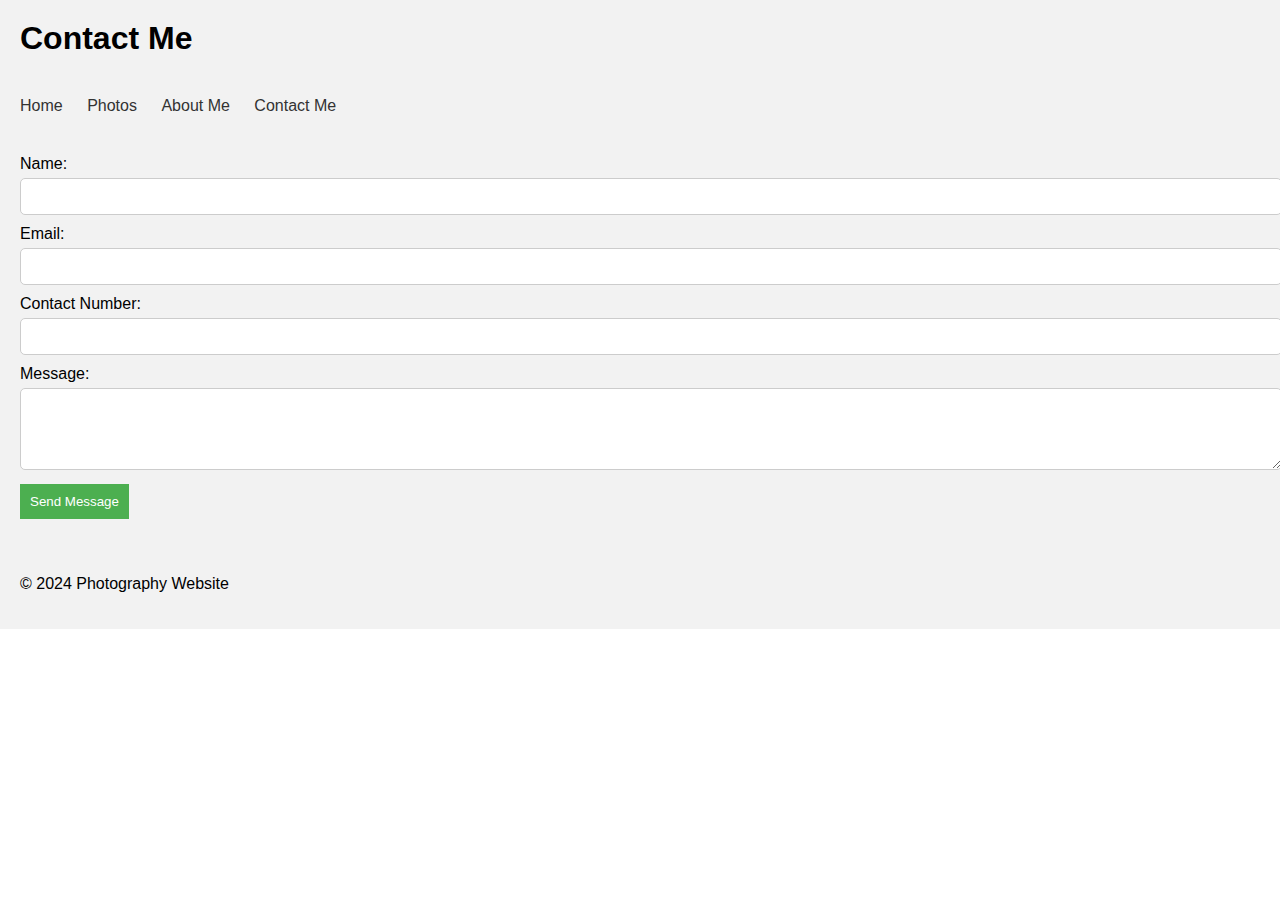
==== contact.html @ 144aba91 "Index" ====
<!DOCTYPE html>
<html lang="en">
<head>
    <meta charset="UTF-8">
    <meta name="viewport" content="width=device-width, initial-scale=1.0">
    <title>Photography Website - Contact Me</title>
    <link rel="stylesheet" href="style.css">
</head>
<body>
    <header>
        <h1>Contact Me</h1>
    </header>
    <nav>
        <ul>
            <li><a href="index.html">Home</a></li>
            <li><a href="photos.html">Photos</a></li>
            <li><a href="aboutme.html">About Me</a></li>
            <li><a href="contact.html">Contact Me</a></li>
        </ul>
    </nav>
    <main>
        <form id="contact-form">
            <label for="name">Name:</label>
            <input type="text" id="name" name="name" required>
            <label for="email">Email:</label>
            <input type="email" id="email" name="email" required>
            <label for="phone">Contact Number:</label>
            <input type="tel" id="phone" name="phone">
            <label for="message">Message:</label>
            <textarea id="message" name="message" rows="4" required></textarea>
            <button type="submit">Send Message</button>
        </form>
    </main>
    <footer>
        <p>&copy; 2024 Photography Website</p>
    </footer>
</body>
</html>
---- style.css ----
body {
    font-family: Arial, sans-serif;
    margin: 0;
    padding: 0;
}

header, nav, main, footer {
    padding: 20px;
    background-color: #f2f2f2;
}

header h1 {
    margin: 0;
}

nav ul {
    list-style-type: none;
    margin: 0;
    padding: 0;
}

nav ul li {
    display: inline;
    margin-right: 20px;
}

nav ul li a {
    text-decoration: none;
    color: #333;
}

main {
    padding: 20px;
}

form label {
    display: block;
    margin-bottom: 5px;
}

form input, form textarea {
    margin-bottom: 10px;
    width: 100%;
    padding: 10px;
    border: 1px solid #ccc;
    border-radius: 5px;
}

form button {
    padding: 10px;
    background-color: #4CAF50;
    color: white;
    border: none;
    cursor: pointer;
}

form button:hover {
    background-color: #45a049;
}
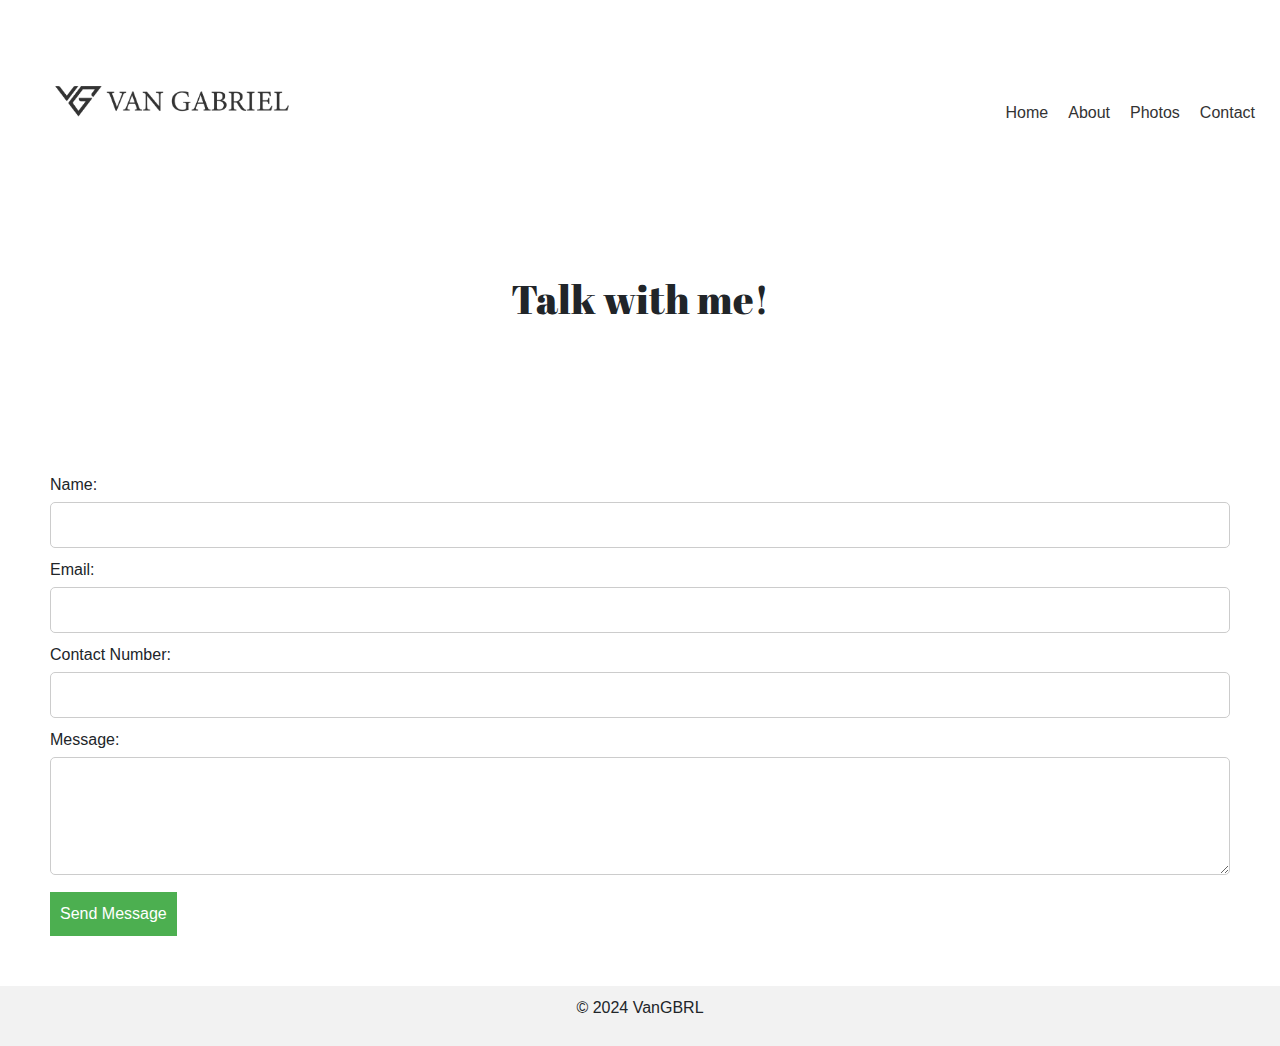
==== commit cadd7f02: "update" ====
--- a/contact.html
+++ b/contact.html
@@ -3,36 +3,49 @@
 <head>
     <meta charset="UTF-8">
     <meta name="viewport" content="width=device-width, initial-scale=1.0">
-    <title>Photography Website - Contact Me</title>
+    <title>VanGBRL</title>
+    <link rel="stylesheet" href="https://fonts.googleapis.com/css2?family=Abril+Fatface&display=swap">
     <link rel="stylesheet" href="style.css">
+    <link rel="stylesheet" href="https://maxcdn.bootstrapcdn.com/bootstrap/4.5.2/css/bootstrap.min.css">
 </head>
 <body>
-    <header>
-        <h1>Contact Me</h1>
+    <header class="header">
+        <div class="logo-heading">
+            <a href="index.html"><img src="logoimg/Logo-05.png" alt="Van Gabriel Logo"></a>
+        </div>
+        <nav>
+            <ul>
+                <li><a href="index.html">Home</a></li>
+                <li><a href="#about">About</a></li>
+                <li><a href="#photos">Photos</a></li>
+                <li><a href="contact.html">Contact</a></li>
+            </ul>
+        </nav>
     </header>
-    <nav>
-        <ul>
-            <li><a href="index.html">Home</a></li>
-            <li><a href="photos.html">Photos</a></li>
-            <li><a href="aboutme.html">About Me</a></li>
-            <li><a href="contact.html">Contact Me</a></li>
-        </ul>
-    </nav>
-    <main>
-        <form id="contact-form">
-            <label for="name">Name:</label>
-            <input type="text" id="name" name="name" required>
-            <label for="email">Email:</label>
-            <input type="email" id="email" name="email" required>
-            <label for="phone">Contact Number:</label>
-            <input type="tel" id="phone" name="phone">
-            <label for="message">Message:</label>
-            <textarea id="message" name="message" rows="4" required></textarea>
-            <button type="submit">Send Message</button>
-        </form>
-    </main>
+    <div class="site-title">
+        <h1>Talk with me!</h1>
+    </div>
+        <main>
+            <form id="contact-form">
+                <label for="name">Name:</label>
+                <input type="text" id="name" name="name" required>
+                <label for="email">Email:</label>
+                <input type="email" id="email" name="email" required>
+                <label for="phone">Contact Number:</label>
+                <input type="tel" id="phone" name="phone">
+                <label for="message">Message:</label>
+                <textarea id="message" name="message" rows="4" required></textarea>
+                <button type="submit">Send Message</button>
+            </form>
+        </main>
+       
+   
     <footer>
-        <p>&copy; 2024 Photography Website</p>
+        <p>&copy; 2024 VanGBRL</p>
     </footer>
+   
+    <script src="https://ajax.googleapis.com/ajax/libs/jquery/3.5.1/jquery.min.js"></script>
+    <script src="https://cdnjs.cloudflare.com/ajax/libs/popper.js/1.16.0/umd/popper.min.js"></script>
+    <script src="https://maxcdn.bootstrapcdn.com/bootstrap/4.5.2/js/bootstrap.min.js"></script>
 </body>
 </html>
--- a/style.css
+++ b/style.css
@@ -1,26 +1,73 @@
 body {
-    font-family: Arial, sans-serif;
+    background-color: whitesmoke;
     margin: 0;
     padding: 0;
 }
 
-header, nav, main, footer {
-    padding: 20px;
-    background-color: #f2f2f2;
-}
-
-header h1 {
+.site-title {
+    text-align: center;
+    margin-top: 50px;
+    margin-bottom: 50px;
+}
+
+.site-title h1 {
+    font-family: 'Abril Fatface', cursive;
+    font-size: 2.5rem;
+    margin-bottom: 10px;
+}
+
+.site-title h2 {
+    font-family: 'Abril Fatface', cursive;
+    font-style: italic;
+    font-size: 1.5rem;
+    margin-top: 0;
+}
+
+.header {
+    display: flex;
+    justify-content: space-between;
+    align-items: center;
+    padding: 0px;
+    background-size: cover;
+    margin-top: 0; 
+}
+
+header .logo-heading {
+    display: flex;
+    align-items: center;
+}
+
+.logo-heading img {
+    max-width: 300px;
+    max-height: 300px;
+    margin-right: 5px;
+}
+
+header .logo-heading h1 {
     margin: 0;
+    color: #333;
+    padding: 5px;
+    display: flex;
+    align-items: center;
+}
+
+nav, main, footer {
+    padding: 5px;
+}
+
+nav {
+    margin-left: auto;
 }
 
 nav ul {
     list-style-type: none;
     margin: 0;
     padding: 0;
+    display: flex;
 }
 
 nav ul li {
-    display: inline;
+    display: flex;
     margin-right: 20px;
 }
 
@@ -29,9 +76,114 @@
     color: #333;
 }
 
+nav ul li a:hover {
+    text-decoration: none;
+    color: inherit;
+}
+
 main {
+        padding: 50px;
+        margin-top: 100px; 
+   
+}
+
+.about {
+    text-align: center; 
+}
+
+.about h2 {
+    font-family: 'Abril Fatface', cursive;
+    margin-bottom: 5rem; 
+}
+
+.about-section {
+    display: flex;
+    justify-content: space-between;
+    align-items: flex-start;
+}
+
+.content {
+    font-family: 'Playfair Display', serif;
+    flex: 1;
+    z-index: 1;
+    margin-bottom: 3em; 
+}
+
+.containerimg {
+    width: 100%;
+    max-width: 250px; 
+    height: auto;
+    overflow: hidden;
+    border: 5px solid #ffffff00;
+    border-radius: 8px;
+    box-shadow: 15px 30px 35px rgba(2, 2, 14, 0.3);
+}
+
+
+.wrapperimg {
+    display: flex;
+    gap: 10px;
+    animation: slide 16s infinite;
+    width: 100%;
+}
+
+.wrapperimg img {
+    width: auto; 
+    height: 100%; 
+    max-height: 225px; 
+    border-radius: 8px;
+}
+
+@keyframes slide {
+    0% {
+        transform: translateX(0);
+    }
+    25% {
+        transform: translateX(0);
+    }
+    30% {
+        transform: translateX(-100%);
+    }
+    50% {
+        transform: translateX(-100%);
+    }
+    55% {
+        transform: translateX(-200%);
+    }
+    75% {
+        transform: translateX(-200%);
+    }
+    80% {
+        transform: translateX(-300%);
+    }
+    100% {
+        transform: translateX(-300%);
+    }   
+}
+
+.photos h2 {
+    font-family: 'Abril Fatface', cursive;
+    text-align: center;
+    margin-bottom: 10rem;
+}
+
+.photos {
     padding: 20px;
 }
+
+.photo-gallery {
+    display: flex;
+    flex-wrap: wrap;
+    gap: 10px;
+}
+
+.photo-gallery img {
+    width: calc(33.33% - 10px);
+    height: auto;
+    border-radius: 8px;
+    object-fit: cover;
+}
+
 
 form label {
     display: block;
@@ -57,3 +209,16 @@
 form button:hover {
     background-color: #45a049;
 }
+
+footer {
+    position: relative;
+    background-color: #f2f2f2;
+    padding: 10px 0;
+    text-align: center;
+}
+
+.carousel-indicators li {
+    background-color: #888; 
+    border-color: #888; 
+}
+
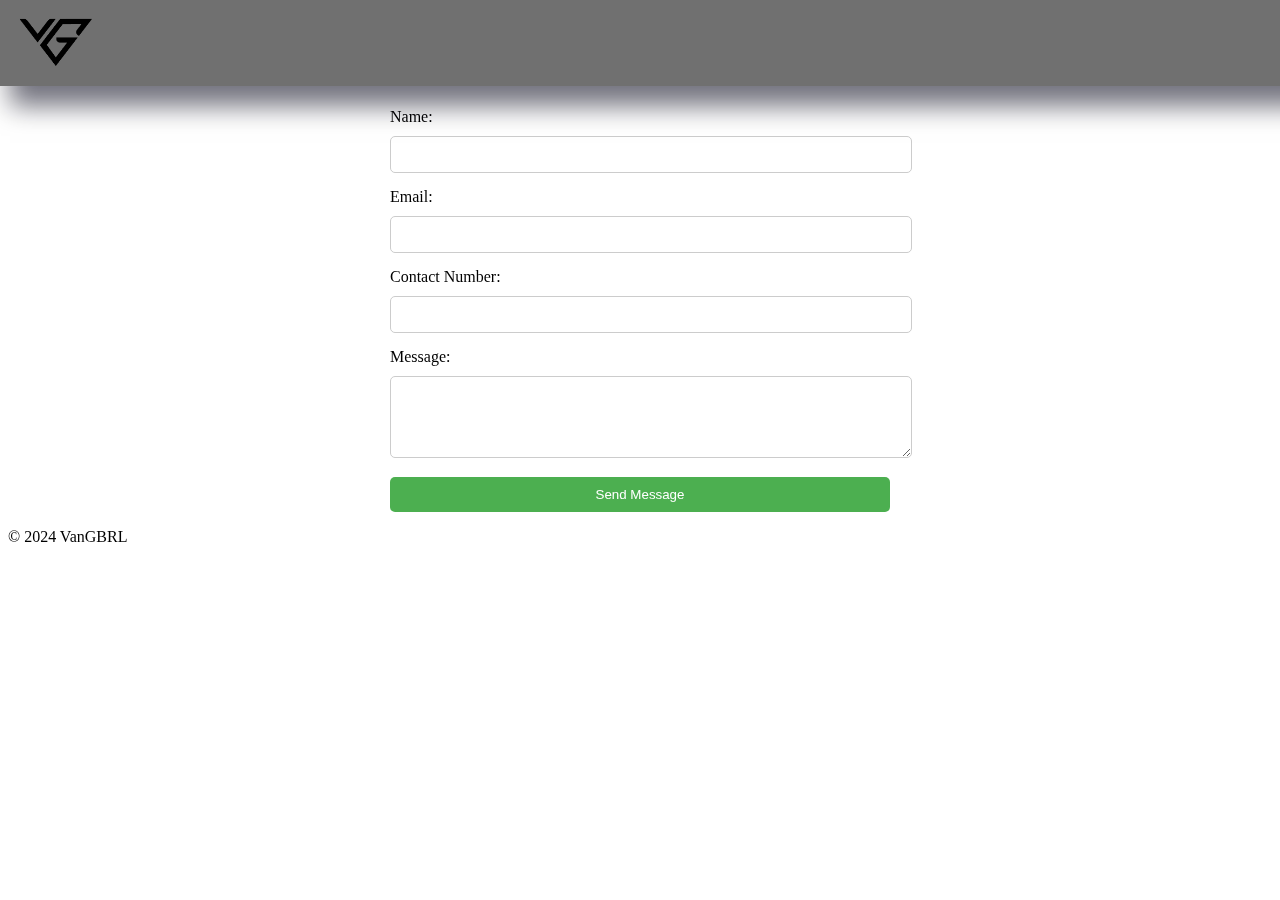
==== commit 9da2a658: "update" ====
--- a/contact.html
+++ b/contact.html
@@ -4,26 +4,15 @@
     <meta charset="UTF-8">
     <meta name="viewport" content="width=device-width, initial-scale=1.0">
     <title>VanGBRL</title>
-    <link rel="stylesheet" href="https://fonts.googleapis.com/css2?family=Abril+Fatface&display=swap">
+    <link href='https://unpkg.com/boxicons@2.1.4/css/boxicons.min.css' rel='stylesheet'>
     <link rel="stylesheet" href="style.css">
-    <link rel="stylesheet" href="https://maxcdn.bootstrapcdn.com/bootstrap/4.5.2/css/bootstrap.min.css">
 </head>
 <body>
     <header class="header">
-        <div class="logo-heading">
-            <a href="index.html"><img src="logoimg/Logo-05.png" alt="Van Gabriel Logo"></a>
-        </div>
-        <nav>
-            <ul>
-                <li><a href="index.html">Home</a></li>
-                <li><a href="#about">About</a></li>
-                <li><a href="#photos">Photos</a></li>
-                <li><a href="contact.html">Contact</a></li>
-            </ul>
-        </nav>
+        <a href="index.html" class="logo"><img src="logoimg/Logoblack-05.png" alt="Van Gabriel Logo"></a>
     </header>
-    <div class="site-title">
-        <h1>Talk with me!</h1>
+       <div class="site-title">
+        <h1>Connect with me!!</h1>
     </div>
         <main>
             <form id="contact-form">
@@ -44,8 +33,29 @@
         <p>&copy; 2024 VanGBRL</p>
     </footer>
    
-    <script src="https://ajax.googleapis.com/ajax/libs/jquery/3.5.1/jquery.min.js"></script>
-    <script src="https://cdnjs.cloudflare.com/ajax/libs/popper.js/1.16.0/umd/popper.min.js"></script>
-    <script src="https://maxcdn.bootstrapcdn.com/bootstrap/4.5.2/js/bootstrap.min.js"></script>
+    <script>document.addEventListener("DOMContentLoaded", function() {
+        var headerHeight = document.querySelector('.header').offsetHeight;
+    
+        document.querySelectorAll('.navbar a').forEach(anchor => {
+            anchor.addEventListener('click', function(e) {
+                if (this.getAttribute('href').startsWith('#')) {
+                    e.preventDefault();
+                    
+                    const targetId = this.getAttribute('href').substring(1);
+                    const targetElement = document.getElementById(targetId);
+    
+                    if (targetElement) {
+                        const offsetTop = targetElement.offsetTop - headerHeight;
+    
+                        window.scrollTo({
+                            top: offsetTop,
+                            behavior: 'smooth'
+                        });
+                    }
+                }
+            });
+        });
+    });
+    </script>
 </body>
 </html>
--- a/style.css
+++ b/style.css
@@ -1,224 +1,431 @@
-body {
-    background-color: whitesmoke;
-    margin: 0;
-    padding: 0;
-}
+@import url('https://fonts.googleapis.com/css2?family=Montserrat:ital,wght@0,100..900;1,100..900&display=swap');
+
+.header {
+    position: fixed;
+    top: 0;
+    left: 0;
+    width: 100%;
+    padding: 1rem; 
+    display: flex;
+    justify-content: flex-start; 
+    align-items: center;
+    z-index: 1000;
+    background-color: rgba(0, 0, 0, 0.56);
+    backdrop-filter: blur(50px); 
+    transition: filter 0.3s ease; 
+    box-shadow: 10px 20px 25px rgba(2, 2, 14, 0.551);
+}
+
+.header:hover {
+    filter: brightness(1.50); 
+}
+
+.logo img {
+    height: 50px; 
+}
+
+.navbar {
+    padding: 1rem;
+    position: fixed; 
+    top: 0; 
+    right: 0; 
+    width: auto; 
+}
+
+.navbar a {
+    color: #fff; 
+    text-decoration: none; 
+    padding: 1rem; 
+    transition: transform 0.3s ease, box-shadow 0.3s ease;
+}
+
+.navbar a:hover {
+    transform: scale(1.30); 
+}
+
+.site-titleindex {
+    text-align: center;
+    margin-top: 50px;
+    padding: 100px 20px; 
+    background-color: #f8f8f8; 
+}
+
+.site-titleindex {
+    text-align: center;
+    margin-top: 50px;
+    padding: 100px 20px; 
+    background: linear-gradient(to bottom, #ffffff 0%, #f8f8f8 100%);
+    border-radius: 10px; 
+    box-shadow: 0 0 20px rgba(0, 0, 0, 0.1); 
+}
+
+.site-titleindex h1 {
+    font-size: 5rem; 
+    font-weight: bold;
+    margin-bottom: 10px;
+    font-family: 'Montserrat', sans-serif;
+    color: #333; 
+}
+
+.site-titleindex h2 {
+    font-size: 2rem; 
+    color: #666;
+    font-family: 'Montserrat', sans-serif;
+    margin-bottom: 20px;
+}
+
+.site-titleindex h3 {
+    font-size: 1.2rem; 
+    color: #999;
+    font-family: 'Montserrat', sans-serif;
+    margin-top: 10px; 
+}
+
+.about h2 {
+    text-align: left; 
+    font-size: 2.625rem; 
+    font-weight: bold; 
+    color: #333; 
+    padding-bottom: 100px;
+    margin-bottom: 40px; 
+    font-family: 'Montserrat', sans-serif;
+}
+
+
+.about h2 {
+  text-align: left;
+  font-size: 2.625rem;
+  font-weight: bold;
+  color: #333;
+ padding: 40px;
+  margin-bottom: 20px;
+  font-family: 'Montserrat', sans-serif;
+}
+
+
+.about-section {
+  display: flex;
+  flex-wrap: wrap;
+  justify-content: space-between;
+  padding: 40px; 
+}
+
+.content {
+  flex: 1;
+  margin-right: 40px; 
+  margin-bottom: 20px; 
+}
+
+
+#slideshow {
+  width: 350px;
+  height: 500px;
+  overflow: hidden;
+  border: 20px solid #ffffff;
+  border-radius: 8px;
+  box-shadow: 10px 25px 30px rgba(30,30,200,0.3);
+  position: relative;
+}
+
+#slideshow .slide-wrapper {
+  width: 1400px; 
+  display: flex;
+  animation: slide 16s infinite;
+}
+
+#slideshow .slide {
+  width: calc((500px / 3) * 4);
+  height: 500px;
+  position: relative;
+  overflow: hidden;
+}
+
+#slideshow .slide img {
+  width: 100%;
+  height: 100%;
+  object-fit: cover; 
+}
+
+@keyframes slide {
+  0% {
+      transform: translateX(0);
+  }
+  25% {
+      transform: translateX(0);
+  }
+  30% {
+      transform: translateX(-25%);
+  }
+  50% {
+      transform: translateX(-25%);
+  }
+  55% {
+      transform: translateX(-50%);
+  }
+  75% {
+      transform: translateX(-50%);
+  }
+  80% {
+      transform: translateX(-75%);
+  }
+  100% {
+      transform: translateX(-75%);
+  }
+}
+
+.container {
+  display: grid;
+  grid-template-columns: repeat(6, 1fr); /* Adjusted for 21 photos */
+  grid-auto-rows: 100px 300px;
+  grid-gap: 10px;
+  grid-auto-flow: dense;
+  padding-bottom: 200px;
+}
+
+.gallery-item{
+  width:100%;
+  height:100%;
+  position:relative;
+}
+
+.gallery-item .image{
+  width:100%;
+  height:100%;
+  overflow:hidden;
+}
+
+.gallery-item .image img{
+  width:100%;
+  height:100%;
+  object-fit: cover;
+  object-position:50% 50%;
+  cursor:pointer;
+  transition:.5s ease-in-out;
+}
+.gallery-item:hover .image img{
+  transform:scale(1.5);
+}
+
+.w-1 {
+  grid-column: span 1;
+}
+.w-2 {
+  grid-column: span 2;
+}
+.w-3 {
+  grid-column: span 3;
+}
+.w-4 {
+  grid-column: span 4;
+}
+.w-5 {
+  grid-column: span 5;
+}
+.w-6 {
+  grid-column: span 6;
+}
+.w-7 {
+  grid-column: span 7;
+}
+
+.h-1 {
+  grid-row: span 1;
+}
+.h-2 {
+  grid-row: span 2;
+}
+.h-3 {
+  grid-row: span 3;
+}
+.h-4 {
+  grid-row: span 4;
+}
+.h-5 {
+  grid-row: span 5;
+}
+.h-6 {
+  grid-row: span 6;
+}
+.h-7 {
+  grid-row: span 7;
+}
+
 
 .site-title {
     text-align: center;
-    margin-top: 50px;
-    margin-bottom: 50px;
-}
-
-.site-title h1 {
-    font-family: 'Abril Fatface', cursive;
-    font-size: 2.5rem;
-    margin-bottom: 10px;
-}
-
-.site-title h2 {
-    font-family: 'Abril Fatface', cursive;
-    font-style: italic;
-    font-size: 1.5rem;
-    margin-top: 0;
-}
-
-.header {
-    display: flex;
-    justify-content: space-between;
-    align-items: center;
-    padding: 0px;
-    background-size: cover;
-    margin-top: 0; 
-}
-
-header .logo-heading {
-    display: flex;
-    align-items: center;
-}
-
-.logo-heading img {
-    max-width: 300px;
-    max-height: 300px;
-    margin-right: 5px;
-}
-
-header .logo-heading h1 {
-    margin: 0;
-    color: #333;
-    padding: 5px;
-    display: flex;
-    align-items: center;
-}
-
-nav, main, footer {
-    padding: 5px;
-}
-
-nav {
-    margin-left: auto;
-}
-
-nav ul {
-    list-style-type: none;
-    margin: 0;
-    padding: 0;
-    display: flex;
-}
-
-nav ul li {
-    display: flex;
-    margin-right: 20px;
-}
-
-nav ul li a {
-    text-decoration: none;
-    color: #333;
-}
-
-nav ul li a:hover {
-    text-decoration: none;
-    color: inherit;
-}
-
-main {
-        padding: 50px;
-        margin-top: 100px; 
-   
-}
-
-.about {
-    text-align: center; 
-}
-
-.about h2 {
-    font-family: 'Abril Fatface', cursive;
-    margin-bottom: 5rem; 
-}
-
-.about-section {
-    display: flex;
-    justify-content: space-between;
-    align-items: flex-start;
-}
-
-.content {
-    font-family: 'Playfair Display', serif;
-    flex: 1;
-    z-index: 1;
-    margin-bottom: 3em; 
-}
-
-.containerimg {
-    width: 100%;
-    max-width: 250px; 
-    height: auto;
-    overflow: hidden;
-    border: 5px solid #ffffff00;
-    border-radius: 8px;
-    box-shadow: 15px 30px 35px rgba(2, 2, 14, 0.3);
-}
-
-
-.wrapperimg {
-    display: flex;
-    gap: 10px;
-    animation: slide 16s infinite;
-    width: 100%;
-}
-
-.wrapperimg img {
-    width: auto; 
-    height: 100%; 
-    max-height: 225px; 
-    border-radius: 8px;
-}
-
-@keyframes slide {
-    0% {
-        transform: translateX(0);
-    }
-    25% {
-        transform: translateX(0);
-    }
-    30% {
-        transform: translateX(-100%);
-    }
-    50% {
-        transform: translateX(-100%);
-    }
-    55% {
-        transform: translateX(-200%);
-    }
-    75% {
-        transform: translateX(-200%);
-    }
-    80% {
-        transform: translateX(-300%);
-    }
-    100% {
-        transform: translateX(-300%);
-    }   
-}
-
-.photos h2 {
-    font-family: 'Abril Fatface', cursive;
-    text-align: center;
-    margin-bottom: 10rem;
-}
-
-.photos {
-    padding: 20px;
-}
-
-.photo-gallery {
-    display: flex;
-    flex-wrap: wrap;
-    gap: 10px;
-}
-
-.photo-gallery img {
-    width: calc(33.33% - 10px);
-    height: auto;
-    border-radius: 8px;
-    object-fit: cover;
-}
-
+    margin-top: 50px; 
+}
+
+#contact-form {
+    max-width: 500px;
+    margin: 0 auto; 
+}
 
 form label {
     display: block;
-    margin-bottom: 5px;
-}
-
-form input, form textarea {
-    margin-bottom: 10px;
+    margin-bottom: 10px; 
+}
+
+form input,
+form textarea {
     width: 100%;
     padding: 10px;
     border: 1px solid #ccc;
     border-radius: 5px;
+    margin-bottom: 15px;
 }
 
 form button {
+    width: 100%; 
     padding: 10px;
     background-color: #4CAF50;
     color: white;
     border: none;
     cursor: pointer;
+    border-radius: 5px;
 }
 
 form button:hover {
     background-color: #45a049;
 }
 
-footer {
-    position: relative;
-    background-color: #f2f2f2;
-    padding: 10px 0;
-    text-align: center;
-}
-
-.carousel-indicators li {
-    background-color: #888; 
-    border-color: #888; 
-}
-
+
+.footer-distributed{
+  background: transparent;
+  box-shadow: 0 1px 1px 0 rgba(0, 0, 0, 0.12);
+  box-sizing: border-box;
+  width: 100%;
+  text-align: left;
+  font-family: acumin-pro, system-ui, sans-serif;
+  font: bold 10px;
+  padding-top: 10px;
+  padding-left: 50px;
+  padding-right: 50px;
+}
+
+.footer-distributed .footer-left,
+.footer-distributed .footer-center,
+.footer-distributed .footer-right{
+  display: inline-block;
+  vertical-align: top;
+}
+
+/* Footer left */
+
+.footer-distributed .footer-left{
+  width: 40%;
+}
+.footer-distributed .footer-left img{
+  padding-top: 10px;
+  width: 100px;
+  height: 100%;
+}
+
+
+
+/* Footer links */
+
+.footer-distributed .footer-links{
+  color:  #0e0e0ed4;
+  margin: 20px 0 12px;
+  padding: 0;
+}
+
+.footer-distributed .footer-links a{
+  display:inline-block;
+  line-height: 1.8;
+  font-weight:400;
+  text-decoration: none;
+  color:  inherit;
+}
+
+.footer-distributed .footer-company-name{
+  color:  #0e0e0ed4;
+  font-size: 12px;
+  font-weight: normal;
+  margin: 0;
+}
+
+/* Footer Center */
+
+.footer-distributed .footer-center i {
+  color:#0e0e0ed4;
+  font-size: 25px; /* Changed to 25px */
+  width: 38px;
+  height: 38px;
+  border-radius: 50%;
+  text-align: center;
+  line-height: 42px;
+  margin: 10px 15px;
+  vertical-align: middle;
+}
+
+.footer-distributed .footer-center i.fa-envelope {
+  font-size: 17px; /* Changed to 17px */
+  line-height: 38px;
+}
+
+.footer-distributed .footer-center p {
+  display: inline-block;
+  color:#0e0e0ed4;
+  font-weight: 400;
+  vertical-align: middle;
+  margin: 0;
+  font-size: 15px; /* Added font size 15px */
+}
+
+.footer-distributed .footer-center p span {
+  display: block;
+  font-weight: normal;
+  font-size: 14px; /* Changed to 14px */
+  line-height: 2;
+}
+
+.footer-distributed .footer-center p a {
+  text-decoration: none;
+}
+
+
+.footer-distributed .footer-links a:before {
+  content: "|";
+  font-weight:3150;
+  font-size: 20px;
+  left: 0;
+  color:#0e0e0ed4;
+  display: inline-block;
+  padding-right: 5px;
+}
+
+.footer-distributed .footer-links .link-1:before {
+  content: none;
+}
+
+/* Footer Right */
+
+.footer-distributed .footer-right{
+  width: 20%;
+}
+
+.footer-distributed .footer-icons{
+  margin-top: 25px;
+  display: flex;
+  justify-content: flex-end; 
+}
+
+.footer-distributed .footer-icons a{
+  display: inline-block;
+  width: 35px;
+  height: 35px;
+  cursor: pointer;
+  border-radius: 2px;
+  font-size: 20px;
+  color:#0e0e0ed4;
+  text-align: right;
+  line-height: 35px;
+  margin-right: 0;
+  margin-bottom: 5px;
+}
+
+html {
+  scroll-behavior: smooth;
+}
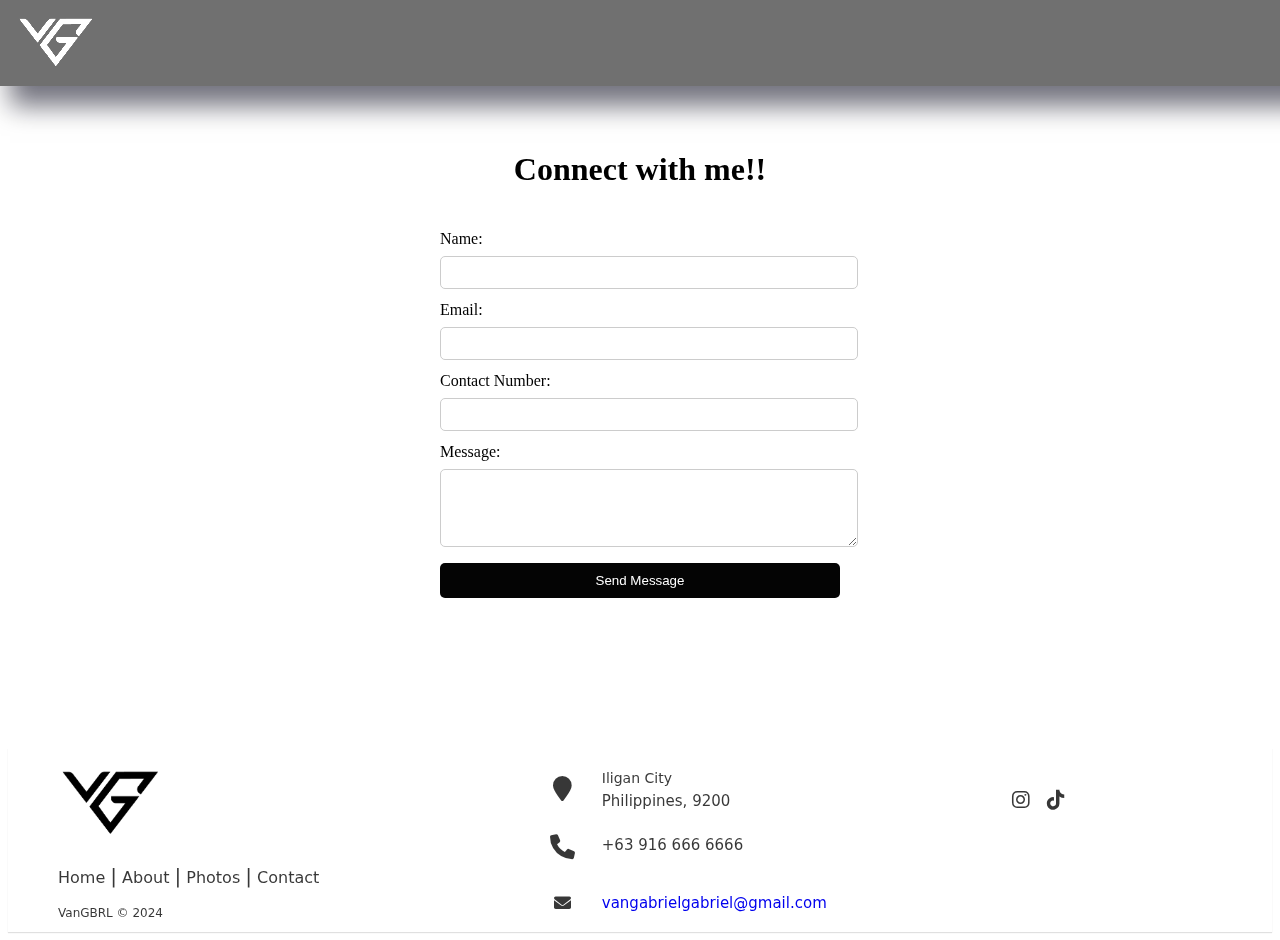
==== commit a37bf476: "update" ====
--- a/contact.html
+++ b/contact.html
@@ -6,15 +6,16 @@
     <title>VanGBRL</title>
     <link href='https://unpkg.com/boxicons@2.1.4/css/boxicons.min.css' rel='stylesheet'>
     <link rel="stylesheet" href="style.css">
+    <link rel="stylesheet" href="https://cdnjs.cloudflare.com/ajax/libs/font-awesome/6.0.0-beta3/css/all.min.css">
 </head>
 <body>
     <header class="header">
-        <a href="index.html" class="logo"><img src="logoimg/Logoblack-05.png" alt="Van Gabriel Logo"></a>
+        <a href="index.html" class="logo"><img src="logoimg/Logo-05.png" alt="Van Gabriel Logo"></a>
     </header>
        <div class="site-title">
         <h1>Connect with me!!</h1>
     </div>
-        <main>
+        <main class="bodyform">
             <form id="contact-form">
                 <label for="name">Name:</label>
                 <input type="text" id="name" name="name" required>
@@ -28,11 +29,64 @@
             </form>
         </main>
        
-   
-    <footer>
-        <p>&copy; 2024 VanGBRL</p>
-    </footer>
-   
+        <footer class="footer-distributed">
+        
+            <div class="footer-left">
+      
+              <img src="logoimg/Logoblack-05.png">
+      
+              <p class="footer-links">
+                <a href="#" class="link-1">Home</a>
+              
+                <a href="#">About</a>
+              
+                <a href="#">Photos</a>
+                
+                
+                <a href="#">Contact</a>
+              </p>
+      
+              <p class="footer-company-name">VanGBRL © 2024</p>
+            </div>
+      
+            <div class="footer-center">
+      
+              <div>
+                <i class="fa fa-map-marker"></i>
+                <p><span>Iligan City</span> Philippines, 9200</p>
+              </div>
+      
+              <div>
+                <i class="fa fa-phone"></i>
+                <p>+63 916 666 6666</p>
+              </div>
+      
+              <div>
+                <i class="fa fa-envelope"></i>
+                <p><a href="mailto:support@company.com">vangabrielgabriel@gmail.com</a></p>
+              </div>
+      
+            </div>
+      
+            <div class="footer-right">
+      
+              <div class="footer-icons">
+      
+                  <a href="https://www.instagram.com/vangbrl?igsh=cHNwZmowbm52Y3lt
+                  "><i class="fab fa-instagram"></i></a>
+                  <a href="https://www.tiktok.com/@vangbrl___?_t=8lnHua6LATY&_r=1
+                  "><i class="fab fa-tiktok"></i></a>
+                  
+                
+                
+      
+              </div>
+      
+            </div>
+      
+          </footer>
+    
+        </section>
     <script>document.addEventListener("DOMContentLoaded", function() {
         var headerHeight = document.querySelector('.header').offsetHeight;
     
--- a/style.css
+++ b/style.css
@@ -175,7 +175,7 @@
 
 .container {
   display: grid;
-  grid-template-columns: repeat(6, 1fr); /* Adjusted for 21 photos */
+  grid-template-columns: repeat(6, 1fr);
   grid-auto-rows: 100px 300px;
   grid-gap: 10px;
   grid-auto-flow: dense;
@@ -252,41 +252,47 @@
 
 
 .site-title {
-    text-align: center;
-    margin-top: 50px; 
+  padding-top: 100px;
+  padding-bottom: 20px; 
+  text-align: center;
+  margin-top: 30px; 
 }
 
 #contact-form {
-    max-width: 500px;
-    margin: 0 auto; 
+  max-width: 400px; 
+  margin: 0 auto; 
 }
 
 form label {
-    display: block;
-    margin-bottom: 10px; 
+  display: block;
+  margin-bottom: 8px; 
 }
 
 form input,
 form textarea {
-    width: 100%;
-    padding: 10px;
-    border: 1px solid #ccc;
-    border-radius: 5px;
-    margin-bottom: 15px;
+  width: 100%;
+  padding: 8px; 
+  border: 1px solid #ccc;
+  border-radius: 5px;
+  margin-bottom: 12px; 
 }
 
 form button {
-    width: 100%; 
-    padding: 10px;
-    background-color: #4CAF50;
-    color: white;
-    border: none;
-    cursor: pointer;
-    border-radius: 5px;
+  width: 100%; 
+  padding: 10px;
+  background-color: #040404;
+  color: white;
+  border: none;
+  cursor: pointer;
+  border-radius: 5px;
 }
 
 form button:hover {
-    background-color: #45a049;
+  background-color: #35353580;
+}
+
+.bodyform {
+  padding-bottom: 150px; 
 }
 
 
@@ -310,8 +316,6 @@
   vertical-align: top;
 }
 
-/* Footer left */
-
 .footer-distributed .footer-left{
   width: 40%;
 }
@@ -320,10 +324,6 @@
   width: 100px;
   height: 100%;
 }
-
-
-
-/* Footer links */
 
 .footer-distributed .footer-links{
   color:  #0e0e0ed4;
@@ -346,11 +346,9 @@
   margin: 0;
 }
 
-/* Footer Center */
-
 .footer-distributed .footer-center i {
   color:#0e0e0ed4;
-  font-size: 25px; /* Changed to 25px */
+  font-size: 25px; 
   width: 38px;
   height: 38px;
   border-radius: 50%;
@@ -361,7 +359,7 @@
 }
 
 .footer-distributed .footer-center i.fa-envelope {
-  font-size: 17px; /* Changed to 17px */
+  font-size: 17px; 
   line-height: 38px;
 }
 
@@ -371,13 +369,13 @@
   font-weight: 400;
   vertical-align: middle;
   margin: 0;
-  font-size: 15px; /* Added font size 15px */
+  font-size: 15px; 
 }
 
 .footer-distributed .footer-center p span {
   display: block;
   font-weight: normal;
-  font-size: 14px; /* Changed to 14px */
+  font-size: 14px; 
   line-height: 2;
 }
 
@@ -400,14 +398,13 @@
   content: none;
 }
 
-/* Footer Right */
-
 .footer-distributed .footer-right{
   width: 20%;
 }
 
 .footer-distributed .footer-icons{
   margin-top: 25px;
+  position: relative;
   display: flex;
   justify-content: flex-end; 
 }
@@ -426,6 +423,7 @@
   margin-bottom: 5px;
 }
 
+
 html {
   scroll-behavior: smooth;
 }
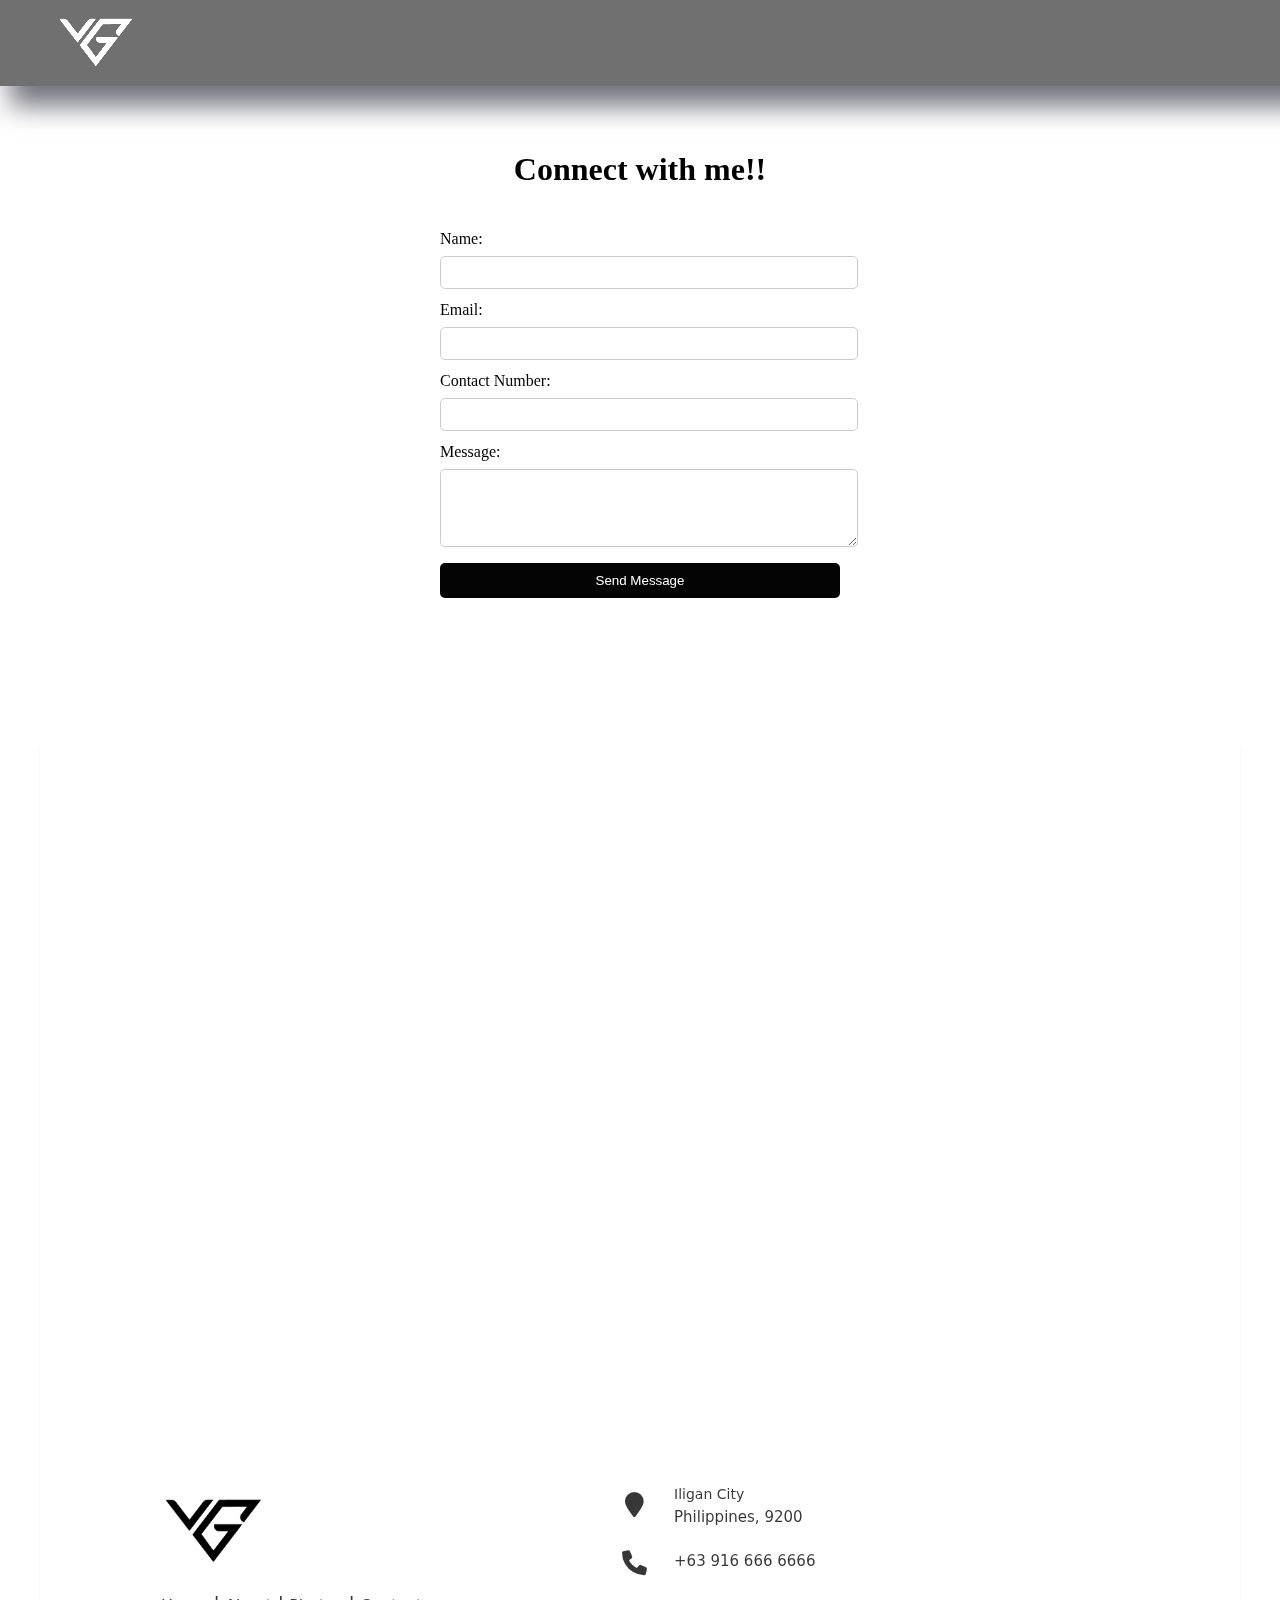
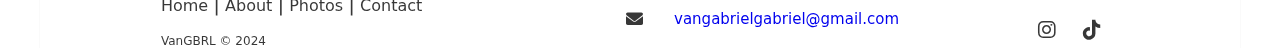
==== commit 878a0bcf: "lastupdate" ====
--- a/contact.html
+++ b/contact.html
@@ -10,8 +10,11 @@
 </head>
 <body>
     <header class="header">
-        <a href="index.html" class="logo"><img src="logoimg/Logo-05.png" alt="Van Gabriel Logo"></a>
+      <div class="header-content">  
+      <a href="index.html" class="logo"><img src="logoimg/Logo-05.png" alt="Van Gabriel Logo"></a>
+      </div>
     </header>
+
        <div class="site-title">
         <h1>Connect with me!!</h1>
     </div>
@@ -29,7 +32,7 @@
             </form>
         </main>
        
-        <footer class="footer-distributed">
+        <footer class="footer-distributed contact-footer">
         
             <div class="footer-left">
       
--- a/style.css
+++ b/style.css
@@ -1,4 +1,10 @@
 @import url('https://fonts.googleapis.com/css2?family=Montserrat:ital,wght@0,100..900;1,100..900&display=swap');
+
+body {
+  max-width: 1200px; /* Adjust the max-width as needed */
+  margin: 0 auto; /* Center the content horizontally */
+  padding: 0 20px; /* Add padding to keep content away from the edges */
+}
 
 .header {
     position: fixed;
@@ -16,6 +22,16 @@
     box-shadow: 10px 20px 25px rgba(2, 2, 14, 0.551);
 }
 
+.header-content {
+  max-width: 1200px; /* Adjust the max-width as needed */
+  width: 100%;
+  display: flex;
+  justify-content: space-between;
+  align-items: center;
+  margin: 0 auto; /* Center the content horizontally */
+}
+
+
 .header:hover {
     filter: brightness(1.50); 
 }
@@ -25,11 +41,11 @@
 }
 
 .navbar {
-    padding: 1rem;
-    position: fixed; 
-    top: 0; 
-    right: 0; 
-    width: auto; 
+  display: flex;
+  justify-content: space-between;
+  align-items: center; 
+  padding: 1rem;
+
 }
 
 .navbar a {
@@ -42,21 +58,28 @@
 .navbar a:hover {
     transform: scale(1.30); 
 }
+.carousel {
+  position: relative; 
+  z-index: 10;
+}
+
+.site-titleindex {
+  position: relative; 
+  z-index: 10;
+}
+
 
 .site-titleindex {
     text-align: center;
     margin-top: 50px;
     padding: 100px 20px; 
-    background-color: #f8f8f8; 
 }
 
 .site-titleindex {
     text-align: center;
     margin-top: 50px;
     padding: 100px 20px; 
-    background: linear-gradient(to bottom, #ffffff 0%, #f8f8f8 100%);
-    border-radius: 10px; 
-    box-shadow: 0 0 20px rgba(0, 0, 0, 0.1); 
+  
 }
 
 .site-titleindex h1 {
@@ -86,7 +109,9 @@
     font-size: 2.625rem; 
     font-weight: bold; 
     color: #333; 
+   padding-top: 100px;
     padding-bottom: 100px;
+    margin-top: 100px;
     margin-bottom: 40px; 
     font-family: 'Montserrat', sans-serif;
 }
@@ -114,6 +139,14 @@
   flex: 1;
   margin-right: 40px; 
   margin-bottom: 20px; 
+  font-size: 30px;
+  color: #666;
+  line-height: 1.6;
+}
+
+.highlight {
+  color: #313132; 
+  font-weight: bold;
 }
 
 
@@ -175,7 +208,7 @@
 
 .container {
   display: grid;
-  grid-template-columns: repeat(6, 1fr);
+  grid-template-columns: repeat(7, 1fr);
   grid-auto-rows: 100px 300px;
   grid-gap: 10px;
   grid-auto-flow: dense;
@@ -253,32 +286,32 @@
 
 .site-title {
   padding-top: 100px;
-  padding-bottom: 20px; 
+  padding-bottom: 20px;
   text-align: center;
-  margin-top: 30px; 
+  margin-top: 30px;
 }
 
 #contact-form {
-  max-width: 400px; 
-  margin: 0 auto; 
+  max-width: 400px;
+  margin: 0 auto;
 }
 
 form label {
   display: block;
-  margin-bottom: 8px; 
+  margin-bottom: 8px;
 }
 
 form input,
 form textarea {
   width: 100%;
-  padding: 8px; 
+  padding: 8px;
   border: 1px solid #ccc;
   border-radius: 5px;
-  margin-bottom: 12px; 
+  margin-bottom: 12px;
 }
 
 form button {
-  width: 100%; 
+  width: 100%;
   padding: 10px;
   background-color: #040404;
   color: white;
@@ -292,11 +325,12 @@
 }
 
 .bodyform {
-  padding-bottom: 150px; 
-}
-
-
-.footer-distributed{
+  padding-bottom: 150px;
+}
+
+
+
+.footer-distributed {
   background: transparent;
   box-shadow: 0 1px 1px 0 rgba(0, 0, 0, 0.12);
   box-sizing: border-box;
@@ -307,7 +341,24 @@
   padding-top: 10px;
   padding-left: 50px;
   padding-right: 50px;
-}
+  flex-grow: 1; 
+  display: flex;
+  justify-content: center;
+  align-items: center;
+  
+}
+
+
+.contact-footer {
+  position: relative;
+  bottom: 0;
+  left: 50%;
+  transform: translate(-50%);
+  width: 100%;
+  min-height: 100vh;
+  align-items: flex-end;
+}
+
 
 .footer-distributed .footer-left,
 .footer-distributed .footer-center,
@@ -399,12 +450,14 @@
 }
 
 .footer-distributed .footer-right{
+  
   width: 20%;
+
 }
 
 .footer-distributed .footer-icons{
   margin-top: 25px;
-  position: relative;
+  align-items: center; 
   display: flex;
   justify-content: flex-end; 
 }
@@ -417,10 +470,9 @@
   border-radius: 2px;
   font-size: 20px;
   color:#0e0e0ed4;
-  text-align: right;
+  text-align: center; 
   line-height: 35px;
-  margin-right: 0;
-  margin-bottom: 5px;
+  margin-right: 10px; 
 }
 
 
